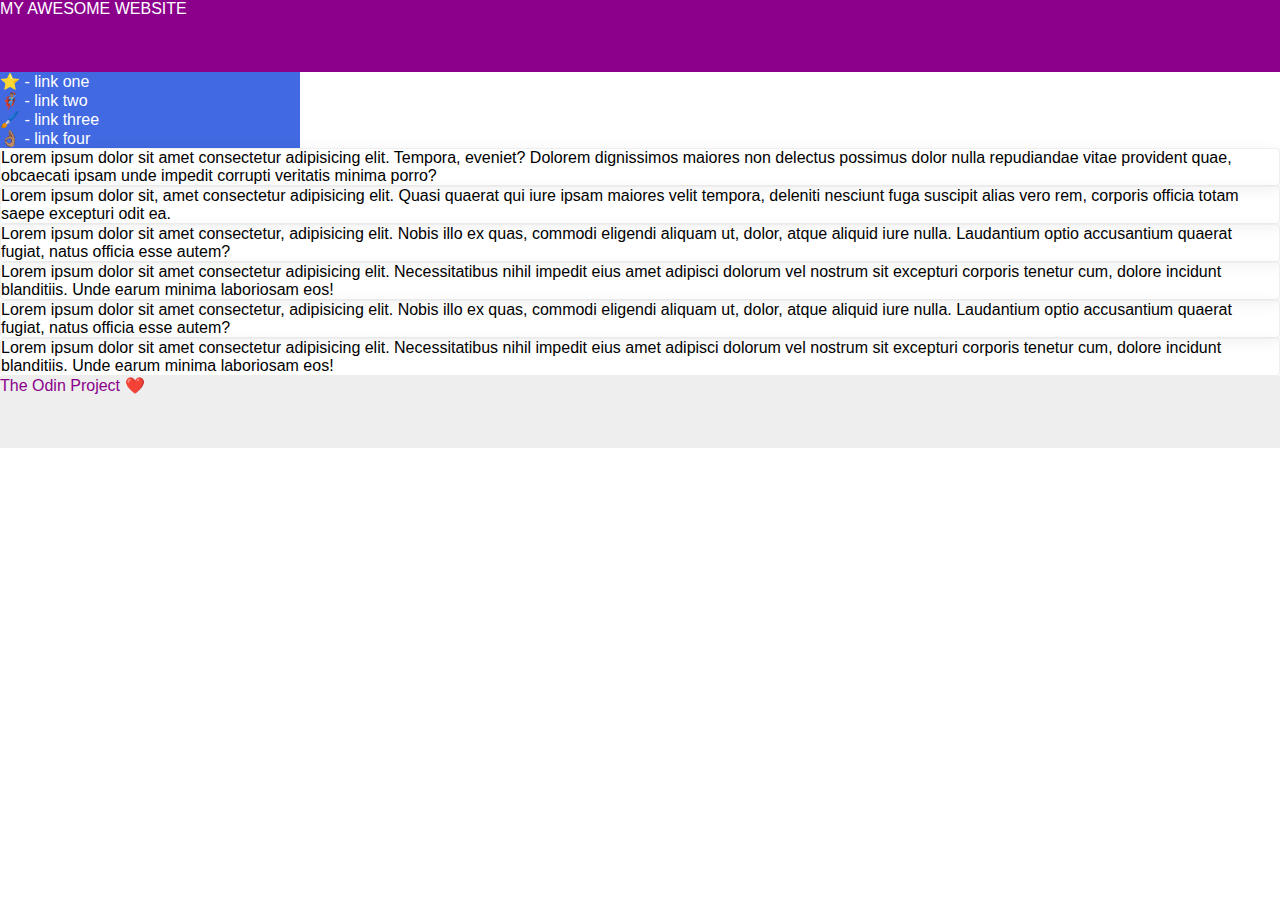
==== flex/07-flex-layout-2/index.html @ 5f504451 "Remove bullet points from list and underline from the links. Add containers to separate the content " ====
<!DOCTYPE html>
<html lang="en">
  <head>
    <meta charset="UTF-8">
    <meta http-equiv="X-UA-Compatible" content="IE=edge">
    <meta name="viewport" content="width=device-width, initial-scale=1.0">
    <title>The Holy Grail</title>
    <link rel="stylesheet" href="style.css">
  </head>
  <body>
    <div class="header">
      MY AWESOME WEBSITE
    </div>
    <!-- add container for -->
    <div class="content">
      <div class="sidebar">
        <ul>
          <li><a href="#">⭐ - link one</a></li>
          <li><a href="#">🦸🏽‍♂️ - link two</a></li>
          <li><a href="#">🖌️ - link three</a></li>
          <li><a href="#">👌🏽 - link four</a></li>
        </ul>
      </div>
    </div>
    <!-- add container for the 6 cards of information -->
    <div class="info">
      <div class="card">Lorem ipsum dolor sit amet consectetur adipisicing elit. Tempora, eveniet? Dolorem dignissimos maiores non delectus possimus dolor nulla repudiandae vitae provident quae, obcaecati ipsam unde impedit corrupti veritatis minima porro?</div>
      <div class="card">Lorem ipsum dolor sit, amet consectetur adipisicing elit. Quasi quaerat qui iure ipsam maiores velit tempora, deleniti nesciunt fuga suscipit alias vero rem, corporis officia totam saepe excepturi odit ea.</div>
      <div class="card">Lorem ipsum dolor sit amet consectetur, adipisicing elit. Nobis illo ex quas, commodi eligendi aliquam ut, dolor, atque aliquid iure nulla. Laudantium optio accusantium quaerat fugiat, natus officia esse autem?</div>
      <div class="card">Lorem ipsum dolor sit amet consectetur adipisicing elit. Necessitatibus nihil impedit eius amet adipisci dolorum vel nostrum sit excepturi corporis tenetur cum, dolore incidunt blanditiis. Unde earum minima laboriosam eos!</div>
      <div class="card">Lorem ipsum dolor sit amet consectetur, adipisicing elit. Nobis illo ex quas, commodi eligendi aliquam ut, dolor, atque aliquid iure nulla. Laudantium optio accusantium quaerat fugiat, natus officia esse autem?</div>
      <div class="card">Lorem ipsum dolor sit amet consectetur adipisicing elit. Necessitatibus nihil impedit eius amet adipisci dolorum vel nostrum sit excepturi corporis tenetur cum, dolore incidunt blanditiis. Unde earum minima laboriosam eos!</div>
    </div>

    <div class="footer">
      The Odin Project ❤️
    </div>
  </body>
</html>
---- flex/07-flex-layout-2/style.css ----
body {
  font-family: -apple-system, BlinkMacSystemFont, 'Segoe UI', Roboto, Oxygen, Ubuntu, Cantarell, 'Open Sans', 'Helvetica Neue', sans-serif;
  margin: 0;
  min-height: 100vh;
}

.header {
  height: 72px;
  background: darkmagenta;
  color: white;
}

.footer {
  height: 72px;
  background: #eee;
  color: darkmagenta;
}

.sidebar {
  width: 300px;
  background: royalblue;
  box-sizing: border-box;
}

.card {
  border: 1px solid #eee;
  box-shadow: 2px 4px 16px rgba(0,0,0,.06);
  border-radius: 4px;
}

ul {
  list-style: none;
  margin: 0;
  padding: 0;
}

a { 
  text-decoration: none;
  color: white;
}
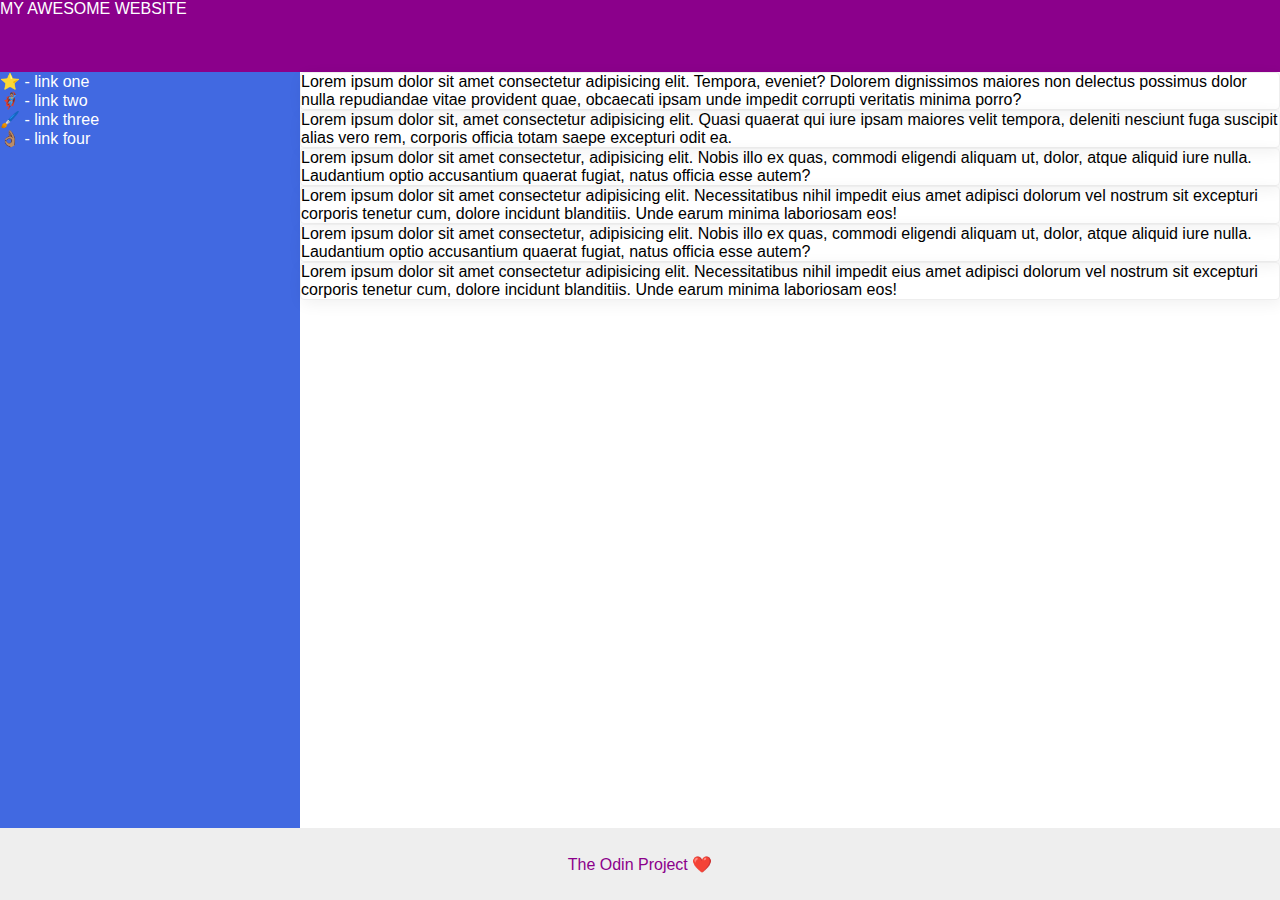
==== commit f781c67a: "Push footer down and edit content containers" ====
--- a/flex/07-flex-layout-2/index.html
+++ b/flex/07-flex-layout-2/index.html
@@ -21,17 +21,16 @@
           <li><a href="#">👌🏽 - link four</a></li>
         </ul>
       </div>
-    </div>
     <!-- add container for the 6 cards of information -->
-    <div class="info">
-      <div class="card">Lorem ipsum dolor sit amet consectetur adipisicing elit. Tempora, eveniet? Dolorem dignissimos maiores non delectus possimus dolor nulla repudiandae vitae provident quae, obcaecati ipsam unde impedit corrupti veritatis minima porro?</div>
-      <div class="card">Lorem ipsum dolor sit, amet consectetur adipisicing elit. Quasi quaerat qui iure ipsam maiores velit tempora, deleniti nesciunt fuga suscipit alias vero rem, corporis officia totam saepe excepturi odit ea.</div>
-      <div class="card">Lorem ipsum dolor sit amet consectetur, adipisicing elit. Nobis illo ex quas, commodi eligendi aliquam ut, dolor, atque aliquid iure nulla. Laudantium optio accusantium quaerat fugiat, natus officia esse autem?</div>
-      <div class="card">Lorem ipsum dolor sit amet consectetur adipisicing elit. Necessitatibus nihil impedit eius amet adipisci dolorum vel nostrum sit excepturi corporis tenetur cum, dolore incidunt blanditiis. Unde earum minima laboriosam eos!</div>
-      <div class="card">Lorem ipsum dolor sit amet consectetur, adipisicing elit. Nobis illo ex quas, commodi eligendi aliquam ut, dolor, atque aliquid iure nulla. Laudantium optio accusantium quaerat fugiat, natus officia esse autem?</div>
-      <div class="card">Lorem ipsum dolor sit amet consectetur adipisicing elit. Necessitatibus nihil impedit eius amet adipisci dolorum vel nostrum sit excepturi corporis tenetur cum, dolore incidunt blanditiis. Unde earum minima laboriosam eos!</div>
-    </div>
-
+      <div class="info">
+        <div class="card">Lorem ipsum dolor sit amet consectetur adipisicing elit. Tempora, eveniet? Dolorem dignissimos maiores non delectus possimus dolor nulla repudiandae vitae provident quae, obcaecati ipsam unde impedit corrupti veritatis minima porro?</div>
+        <div class="card">Lorem ipsum dolor sit, amet consectetur adipisicing elit. Quasi quaerat qui iure ipsam maiores velit tempora, deleniti nesciunt fuga suscipit alias vero rem, corporis officia totam saepe excepturi odit ea.</div>
+        <div class="card">Lorem ipsum dolor sit amet consectetur, adipisicing elit. Nobis illo ex quas, commodi eligendi aliquam ut, dolor, atque aliquid iure nulla. Laudantium optio accusantium quaerat fugiat, natus officia esse autem?</div>
+        <div class="card">Lorem ipsum dolor sit amet consectetur adipisicing elit. Necessitatibus nihil impedit eius amet adipisci dolorum vel nostrum sit excepturi corporis tenetur cum, dolore incidunt blanditiis. Unde earum minima laboriosam eos!</div>
+        <div class="card">Lorem ipsum dolor sit amet consectetur, adipisicing elit. Nobis illo ex quas, commodi eligendi aliquam ut, dolor, atque aliquid iure nulla. Laudantium optio accusantium quaerat fugiat, natus officia esse autem?</div>
+        <div class="card">Lorem ipsum dolor sit amet consectetur adipisicing elit. Necessitatibus nihil impedit eius amet adipisci dolorum vel nostrum sit excepturi corporis tenetur cum, dolore incidunt blanditiis. Unde earum minima laboriosam eos!</div>
+      </div>
+  </div>
     <div class="footer">
       The Odin Project ❤️
     </div>
--- a/flex/07-flex-layout-2/style.css
+++ b/flex/07-flex-layout-2/style.css
@@ -2,6 +2,8 @@
   font-family: -apple-system, BlinkMacSystemFont, 'Segoe UI', Roboto, Oxygen, Ubuntu, Cantarell, 'Open Sans', 'Helvetica Neue', sans-serif;
   margin: 0;
   min-height: 100vh;
+  display: flex;
+  flex-direction: column;
 }
 
 .header {
@@ -14,12 +16,16 @@
   height: 72px;
   background: #eee;
   color: darkmagenta;
+  display: flex;
+  justify-content: center;
+  align-items: center;
 }
 
 .sidebar {
   width: 300px;
   background: royalblue;
   box-sizing: border-box;
+  flex-shrink: 0;
 }
 
 .card {
@@ -37,4 +43,20 @@
 a { 
   text-decoration: none;
   color: white;
+}
+
+.content { 
+  display: flex;
+  justify-content: center;
+  align-content: center;
+  flex: 1;
+}
+
+.info { 
+  display: flex; 
+  flex-direction: column;
+}
+
+.card {
+  display: flex;
 }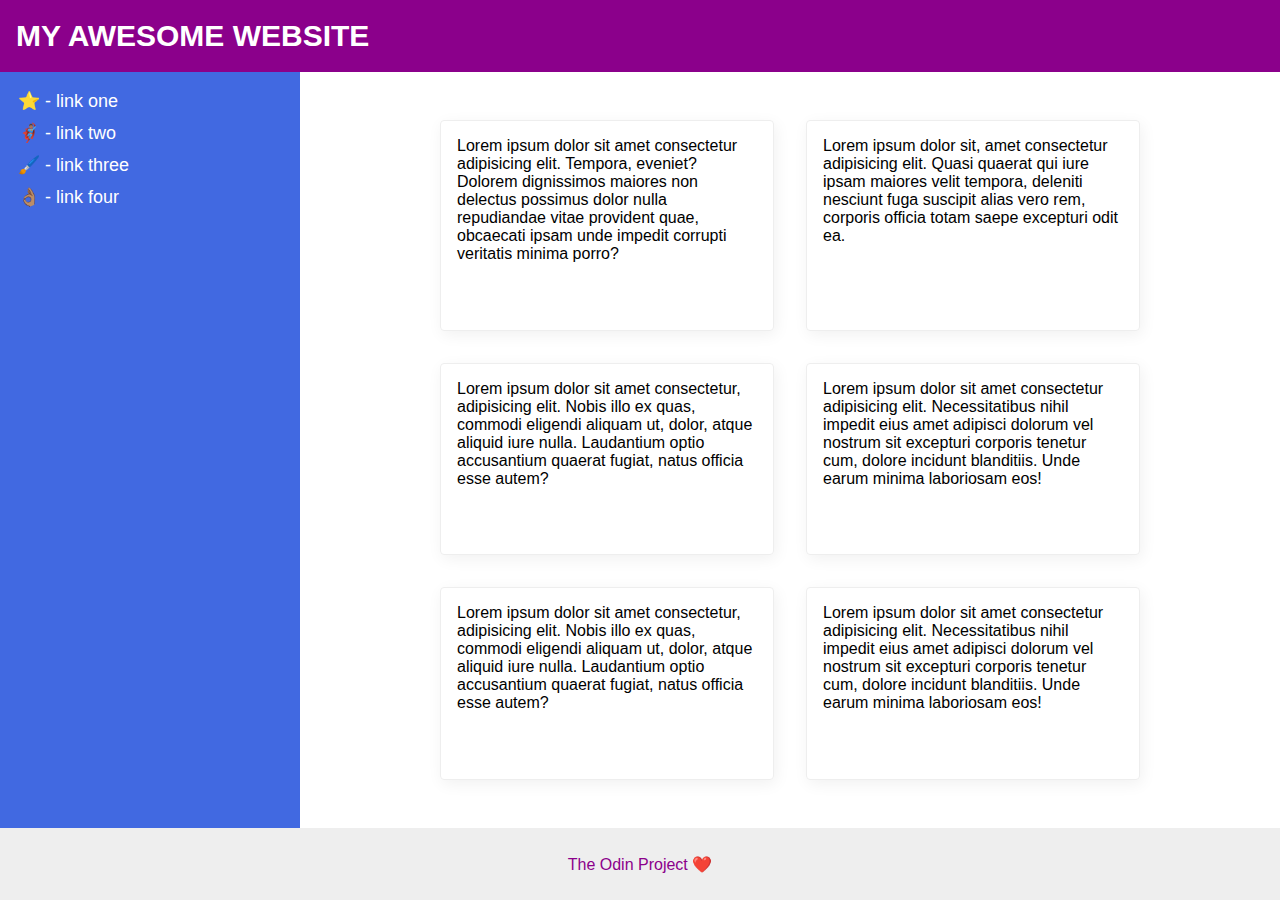
==== commit 6aba784f: "Add comments to styles.css and index.html in exercise 7" ====
--- a/flex/07-flex-layout-2/index.html
+++ b/flex/07-flex-layout-2/index.html
@@ -11,7 +11,7 @@
     <div class="header">
       MY AWESOME WEBSITE
     </div>
-    <!-- add container for -->
+    <!-- add container for both sidebar and the cards -->
     <div class="content">
       <div class="sidebar">
         <ul>
--- a/flex/07-flex-layout-2/style.css
+++ b/flex/07-flex-layout-2/style.css
@@ -10,6 +10,11 @@
   height: 72px;
   background: darkmagenta;
   color: white;
+  font-size: 30px;
+  display: flex;
+  font-weight: bold;
+  padding: 0 16px;
+  align-items: center;
 }
 
 .footer {
@@ -35,28 +40,37 @@
 }
 
 ul {
+  /* gets rid of the underline in links */
   list-style: none;
-  margin: 0;
-  padding: 0;
+  margin: 8px;
+  padding: 10px;
+  display: flex;
+  flex-direction: column;
+  gap: 10px;
 }
 
 a { 
+  /* gets rid of the underline in links */
   text-decoration: none;
   color: white;
+  font-size: 18px;
 }
 
 .content { 
   display: flex;
-  justify-content: center;
-  align-content: center;
   flex: 1;
 }
 
 .info { 
   display: flex; 
-  flex-direction: column;
+  justify-content: center;
+  flex-wrap: wrap;
+  padding: 48px;
+  gap: 32px;
 }
 
 .card {
   display: flex;
+  width: 300px;
+  padding: 16px;
 }